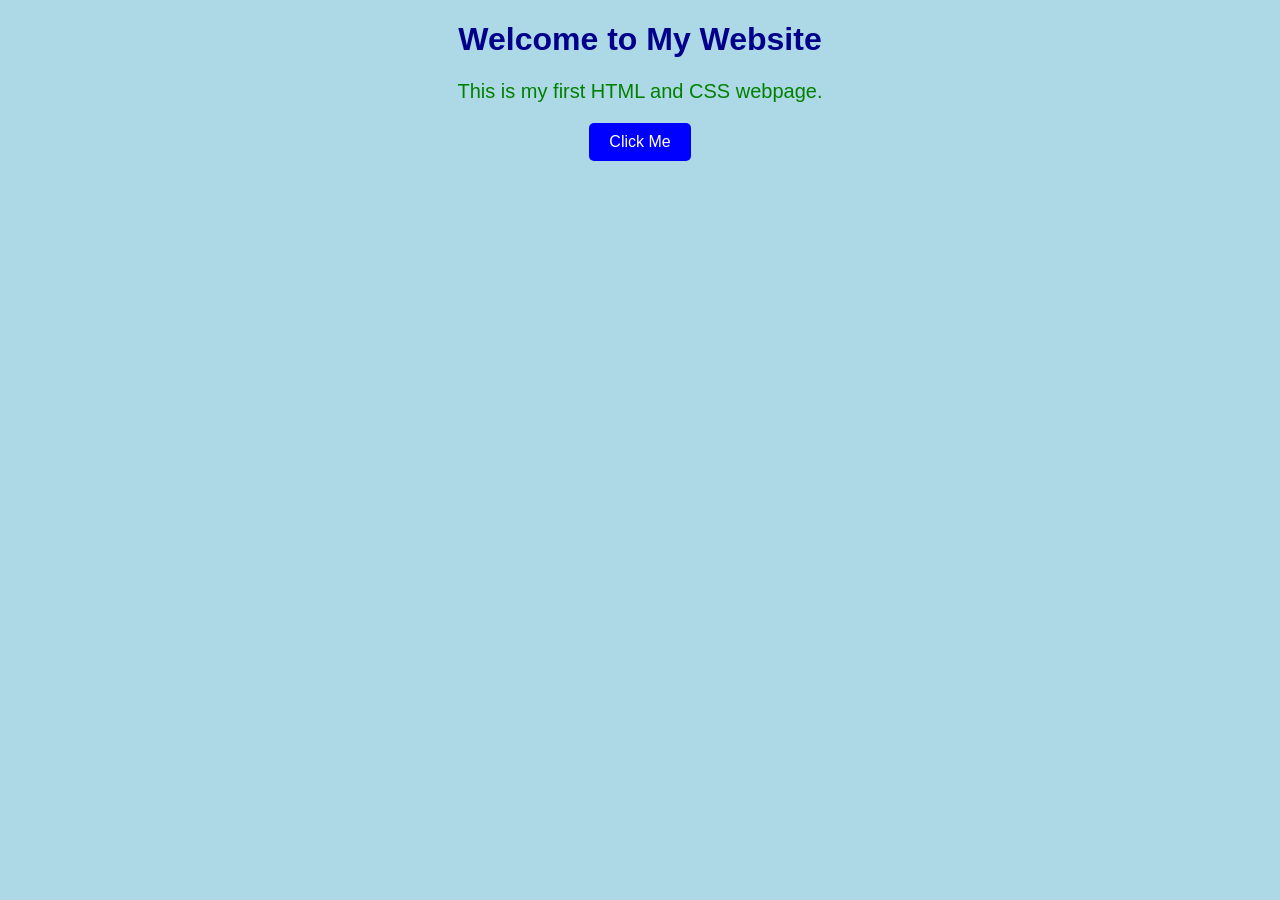
==== index.html @ c01a6b83 "first commit" ====
<!DOCTYPE html>
<html lang="en">
<head>
    <meta charset="UTF-8">
    <meta name="viewport" content="width=device-width, initial-scale=1.0">
    <title>My First Web Page</title>

    <!-- Link CSS File -->
    <link rel="stylesheet" href="style.css">
</head>
<body>

    <h1>Welcome to My Website</h1>

    <p>This is my first HTML and CSS webpage.</p>

    <button>Click Me</button>

</body>
</html>
---- style.css ----
/* Body Style */
body {
    background-color: lightblue;
    font-family: Arial, sans-serif;
    text-align: center;
}

/* Heading Style */
h1 {
    color: darkblue;
}

/* Paragraph Style */
p {
    color: green;
    font-size: 20px;
}

/* Button Style */
button {
    background-color: blue;
    color: white;
    padding: 10px 20px;
    border: none;
    border-radius: 5px;
    font-size: 16px;
    cursor: pointer;
}

/* Button Hover Effect */
button:hover {
    background-color: darkblue;
}
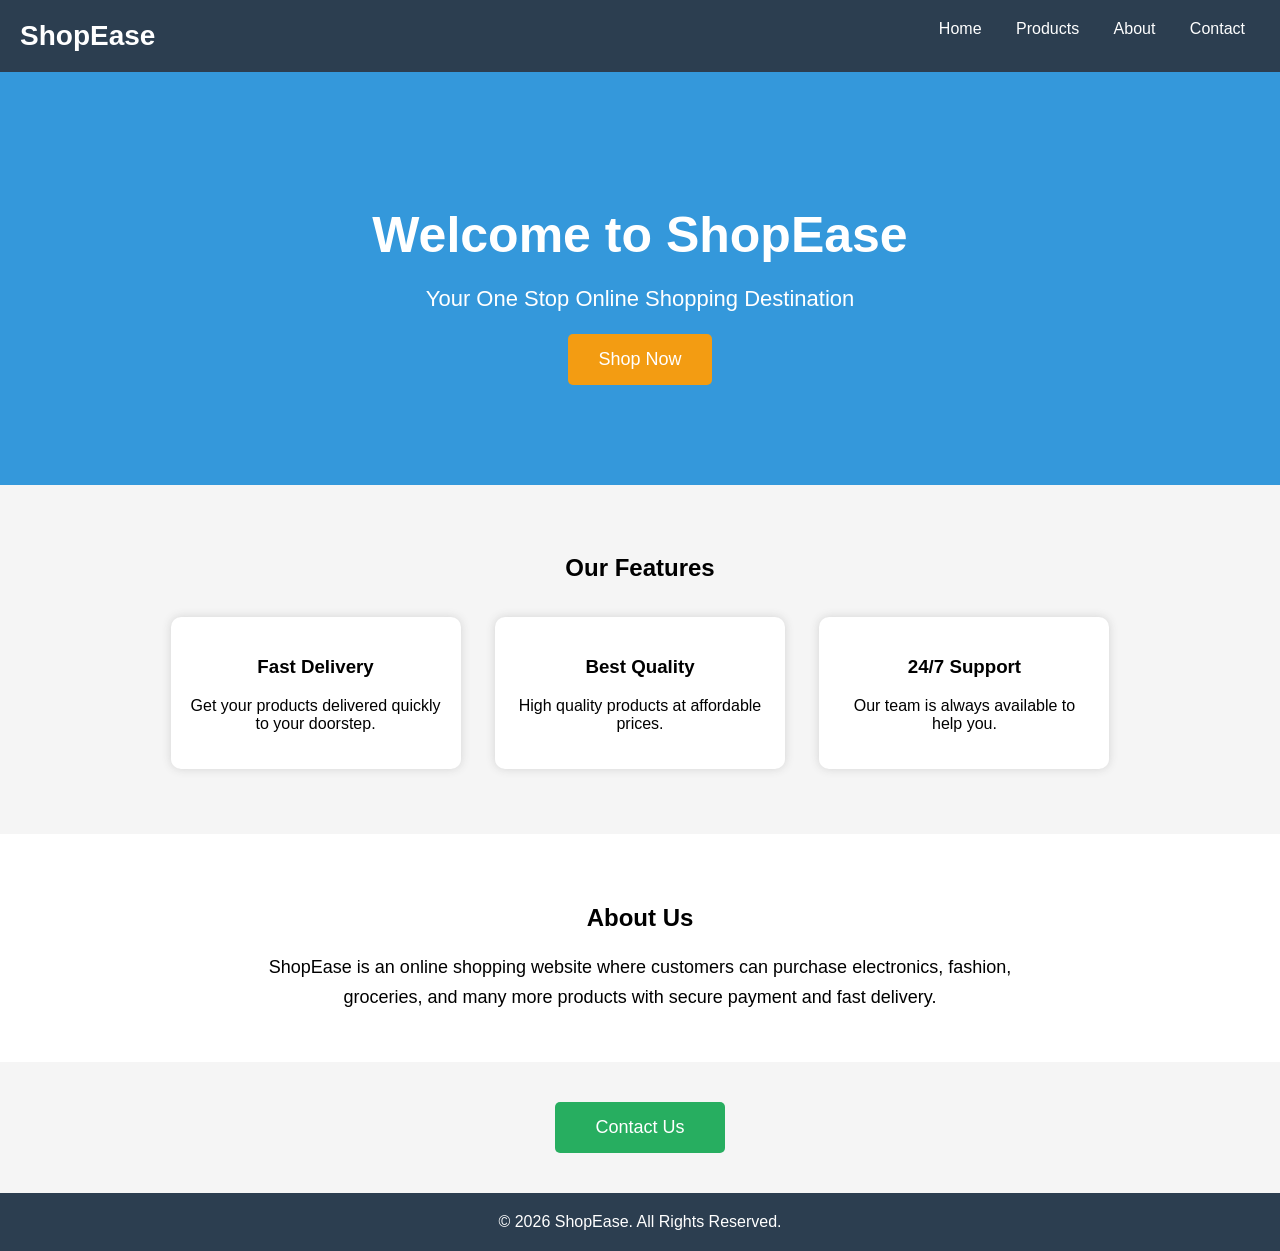
==== commit 6f7da32d: "created home page" ====
--- a/index.html
+++ b/index.html
@@ -1,20 +1,92 @@
 <!DOCTYPE html>
-<html lang="en">
+<html>
 <head>
-    <meta charset="UTF-8">
-    <meta name="viewport" content="width=device-width, initial-scale=1.0">
-    <title>My First Web Page</title>
+    <title>Online Shopping System</title>
+</head>
 
-    <!-- Link CSS File -->
-    <link rel="stylesheet" href="style.css">
-</head>
-<body>
+<body style="margin:0;font-family:Arial,Helvetica,sans-serif;background-color:#f5f5f5;">
 
-    <h1>Welcome to My Website</h1>
+    <!-- Navigation Bar -->
+    <div style="background-color:#2c3e50;padding:20px;">
+        <span style="color:white;font-size:28px;font-weight:bold;">
+            ShopEase
+        </span>
 
-    <p>This is my first HTML and CSS webpage.</p>
+        <span style="float:right;">
+            <a href="#" style="color:white;text-decoration:none;margin:15px;">Home</a>
+            <a href="#" style="color:white;text-decoration:none;margin:15px;">Products</a>
+            <a href="#" style="color:white;text-decoration:none;margin:15px;">About</a>
+            <a href="#" style="color:white;text-decoration:none;margin:15px;">Contact</a>
+        </span>
+    </div>
 
-    <button>Click Me</button>
+    <!-- Hero Section -->
+    <div style="background-color:#3498db;color:white;text-align:center;padding:100px 20px;">
+
+        <h1 style="font-size:50px;margin-bottom:10px;">
+            Welcome to ShopEase
+        </h1>
+
+        <p style="font-size:22px;">
+            Your One Stop Online Shopping Destination
+        </p>
+
+        <button style="padding:15px 30px;background-color:#f39c12;color:white;border:none;font-size:18px;border-radius:5px;cursor:pointer;">
+            Shop Now
+        </button>
+
+    </div>
+
+    <!-- Features Section -->
+    <div style="padding:50px;text-align:center;">
+
+        <h2>Our Features</h2>
+
+        <div style="display:inline-block;width:250px;background:white;padding:20px;margin:15px;border-radius:10px;box-shadow:0px 0px 10px lightgray;">
+            <h3>Fast Delivery</h3>
+            <p>Get your products delivered quickly to your doorstep.</p>
+        </div>
+
+        <div style="display:inline-block;width:250px;background:white;padding:20px;margin:15px;border-radius:10px;box-shadow:0px 0px 10px lightgray;">
+            <h3>Best Quality</h3>
+            <p>High quality products at affordable prices.</p>
+        </div>
+
+        <div style="display:inline-block;width:250px;background:white;padding:20px;margin:15px;border-radius:10px;box-shadow:0px 0px 10px lightgray;">
+            <h3>24/7 Support</h3>
+            <p>Our team is always available to help you.</p>
+        </div>
+
+    </div>
+
+    <!-- About Section -->
+    <div style="background-color:white;padding:50px;text-align:center;">
+
+        <h2>About Us</h2>
+
+        <p style="font-size:18px;width:70%;margin:auto;line-height:30px;">
+            ShopEase is an online shopping website where customers can
+            purchase electronics, fashion, groceries, and many more
+            products with secure payment and fast delivery.
+        </p>
+
+    </div>
+
+    <!-- Contact Button -->
+    <div style="text-align:center;padding:40px;">
+
+        <button style="padding:15px 40px;background-color:#27ae60;color:white;border:none;font-size:18px;border-radius:5px;">
+            Contact Us
+        </button>
+
+    </div>
+
+    <!-- Footer -->
+    <div style="background-color:#2c3e50;color:white;text-align:center;padding:20px;">
+
+        © 2026 ShopEase. All Rights Reserved.
+
+    </div>
 
 </body>
-</html>+</html>
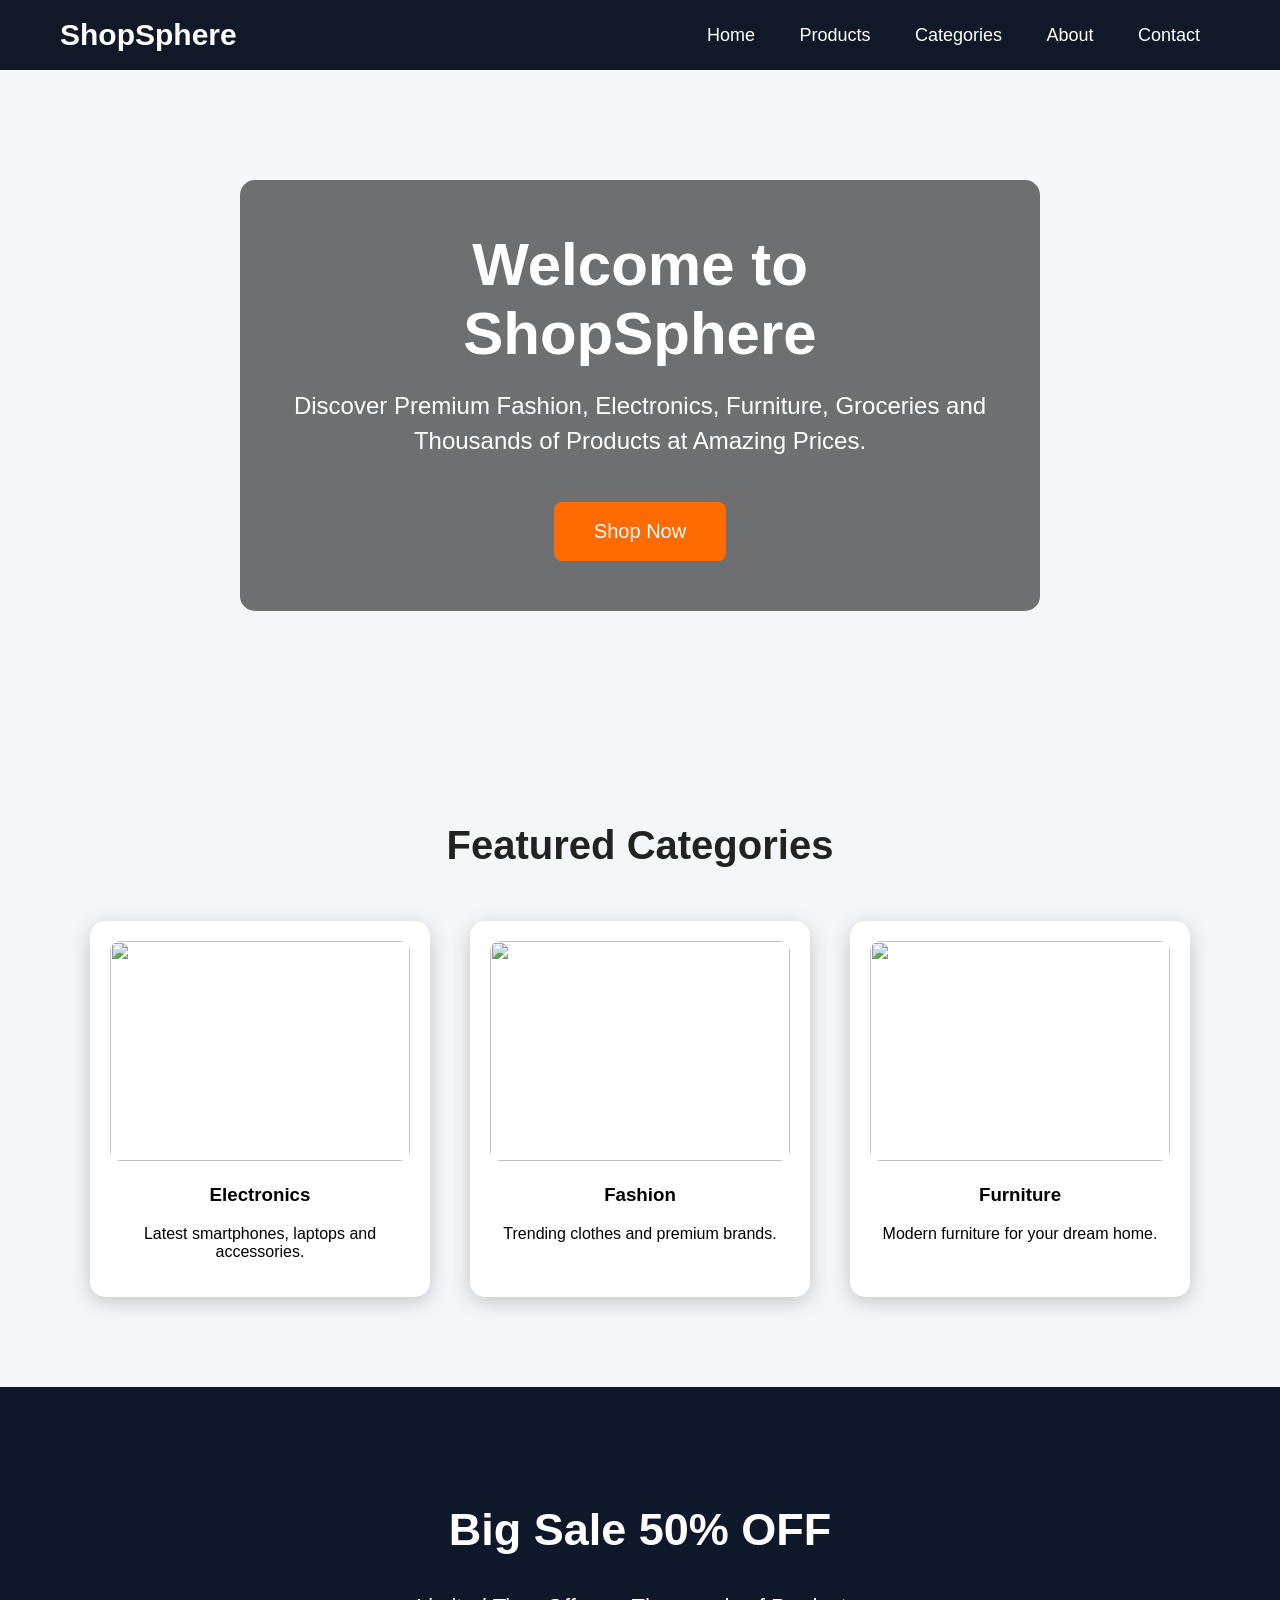
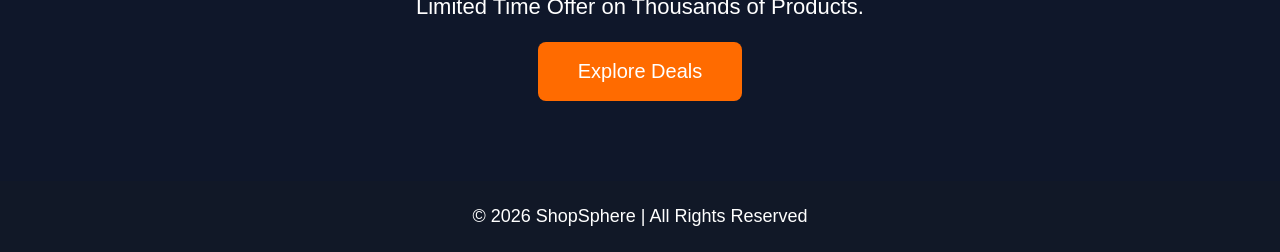
==== commit 529a00f2: "created home page" ====
--- a/index.html
+++ b/index.html
@@ -1,92 +1,157 @@
 <!DOCTYPE html>
-<html>
+<html lang="en">
 <head>
-    <title>Online Shopping System</title>
+<meta charset="UTF-8">
+<meta name="viewport" content="width=device-width, initial-scale=1.0">
+<title>ShopSphere</title>
 </head>
 
-<body style="margin:0;font-family:Arial,Helvetica,sans-serif;background-color:#f5f5f5;">
+<body style="margin:0;font-family:Segoe UI,Arial,sans-serif;background:#f4f6f9;">
 
-    <!-- Navigation Bar -->
-    <div style="background-color:#2c3e50;padding:20px;">
-        <span style="color:white;font-size:28px;font-weight:bold;">
-            ShopEase
-        </span>
+<!-- Navigation -->
+<div style="background:#111827;padding:18px 60px;display:flex;justify-content:space-between;align-items:center;">
 
-        <span style="float:right;">
-            <a href="#" style="color:white;text-decoration:none;margin:15px;">Home</a>
-            <a href="#" style="color:white;text-decoration:none;margin:15px;">Products</a>
-            <a href="#" style="color:white;text-decoration:none;margin:15px;">About</a>
-            <a href="#" style="color:white;text-decoration:none;margin:15px;">Contact</a>
-        </span>
+    <div style="color:white;font-size:30px;font-weight:bold;">
+        ShopSphere
     </div>
 
-    <!-- Hero Section -->
-    <div style="background-color:#3498db;color:white;text-align:center;padding:100px 20px;">
-
-        <h1 style="font-size:50px;margin-bottom:10px;">
-            Welcome to ShopEase
-        </h1>
-
-        <p style="font-size:22px;">
-            Your One Stop Online Shopping Destination
-        </p>
-
-        <button style="padding:15px 30px;background-color:#f39c12;color:white;border:none;font-size:18px;border-radius:5px;cursor:pointer;">
-            Shop Now
-        </button>
-
+    <div>
+        <a href="#" style="color:white;text-decoration:none;margin:20px;font-size:18px;">Home</a>
+        <a href="#" style="color:white;text-decoration:none;margin:20px;font-size:18px;">Products</a>
+        <a href="#" style="color:white;text-decoration:none;margin:20px;font-size:18px;">Categories</a>
+        <a href="#" style="color:white;text-decoration:none;margin:20px;font-size:18px;">About</a>
+        <a href="#" style="color:white;text-decoration:none;margin:20px;font-size:18px;">Contact</a>
     </div>
 
-    <!-- Features Section -->
-    <div style="padding:50px;text-align:center;">
+</div>
 
-        <h2>Our Features</h2>
+<!-- Hero Section -->
 
-        <div style="display:inline-block;width:250px;background:white;padding:20px;margin:15px;border-radius:10px;box-shadow:0px 0px 10px lightgray;">
-            <h3>Fast Delivery</h3>
-            <p>Get your products delivered quickly to your doorstep.</p>
-        </div>
+<div style="
+height:650px;
+background-image:url('https://images.unsplash.com/photo-1441986300917-64674bd600d8?auto=format&fit=crop&w=1600&q=80');
+background-size:cover;
+background-position:center;
+display:flex;
+align-items:center;
+justify-content:center;
+">
 
-        <div style="display:inline-block;width:250px;background:white;padding:20px;margin:15px;border-radius:10px;box-shadow:0px 0px 10px lightgray;">
-            <h3>Best Quality</h3>
-            <p>High quality products at affordable prices.</p>
-        </div>
+<div style="
+background:rgba(0,0,0,0.55);
+padding:50px;
+border-radius:15px;
+text-align:center;
+color:white;
+width:700px;
+">
 
-        <div style="display:inline-block;width:250px;background:white;padding:20px;margin:15px;border-radius:10px;box-shadow:0px 0px 10px lightgray;">
-            <h3>24/7 Support</h3>
-            <p>Our team is always available to help you.</p>
-        </div>
+<h1 style="font-size:60px;margin:0;">
+Welcome to ShopSphere
+</h1>
 
-    </div>
+<p style="font-size:24px;margin-top:20px;line-height:35px;">
+Discover Premium Fashion, Electronics, Furniture,
+Groceries and Thousands of Products at Amazing Prices.
+</p>
 
-    <!-- About Section -->
-    <div style="background-color:white;padding:50px;text-align:center;">
+<button style="
+padding:18px 40px;
+background:#ff6b00;
+color:white;
+border:none;
+border-radius:8px;
+font-size:20px;
+cursor:pointer;
+margin-top:20px;
+">
+Shop Now
+</button>
 
-        <h2>About Us</h2>
+</div>
 
-        <p style="font-size:18px;width:70%;margin:auto;line-height:30px;">
-            ShopEase is an online shopping website where customers can
-            purchase electronics, fashion, groceries, and many more
-            products with secure payment and fast delivery.
-        </p>
+</div>
 
-    </div>
+<!-- Featured Categories -->
 
-    <!-- Contact Button -->
-    <div style="text-align:center;padding:40px;">
+<div style="padding:70px;">
 
-        <button style="padding:15px 40px;background-color:#27ae60;color:white;border:none;font-size:18px;border-radius:5px;">
-            Contact Us
-        </button>
+<h2 style="text-align:center;font-size:40px;color:#222;">
+Featured Categories
+</h2>
 
-    </div>
+<div style="display:flex;justify-content:space-around;flex-wrap:wrap;">
 
-    <!-- Footer -->
-    <div style="background-color:#2c3e50;color:white;text-align:center;padding:20px;">
+<div style="background:white;width:300px;padding:20px;border-radius:15px;box-shadow:0 5px 20px rgba(0,0,0,.2);margin:20px;text-align:center;">
 
-        © 2026 ShopEase. All Rights Reserved.
+<img src="https://images.unsplash.com/photo-1511707171634-5f897ff02aa9?auto=format&fit=crop&w=500&q=80"
+style="width:100%;border-radius:10px;height:220px;object-fit:cover;">
 
-    </div>
+<h3>Electronics</h3>
+
+<p>Latest smartphones, laptops and accessories.</p>
+
+</div>
+
+<div style="background:white;width:300px;padding:20px;border-radius:15px;box-shadow:0 5px 20px rgba(0,0,0,.2);margin:20px;text-align:center;">
+
+<img src="https://images.unsplash.com/photo-1483985988355-763728e1935b?auto=format&fit=crop&w=500&q=80"
+style="width:100%;border-radius:10px;height:220px;object-fit:cover;">
+
+<h3>Fashion</h3>
+
+<p>Trending clothes and premium brands.</p>
+
+</div>
+
+<div style="background:white;width:300px;padding:20px;border-radius:15px;box-shadow:0 5px 20px rgba(0,0,0,.2);margin:20px;text-align:center;">
+
+<img src="https://images.unsplash.com/photo-1505693416388-ac5ce068fe85?auto=format&fit=crop&w=500&q=80"
+style="width:100%;border-radius:10px;height:220px;object-fit:cover;">
+
+<h3>Furniture</h3>
+
+<p>Modern furniture for your dream home.</p>
+
+</div>
+
+</div>
+
+</div>
+
+<!-- Offer Section -->
+
+<div style="background:#0f172a;color:white;padding:80px;text-align:center;">
+
+<h2 style="font-size:45px;">
+Big Sale 50% OFF
+</h2>
+
+<p style="font-size:22px;">
+Limited Time Offer on Thousands of Products.
+</p>
+
+<button style="
+padding:18px 40px;
+background:#ff6b00;
+border:none;
+color:white;
+font-size:20px;
+border-radius:8px;
+cursor:pointer;
+">
+Explore Deals
+</button>
+
+</div>
+
+<!-- Footer -->
+
+<div style="background:#111827;color:white;padding:25px;text-align:center;font-size:18px;">
+
+© 2026 ShopSphere | All Rights Reserved
+
+</div>
 
 </body>
 </html>
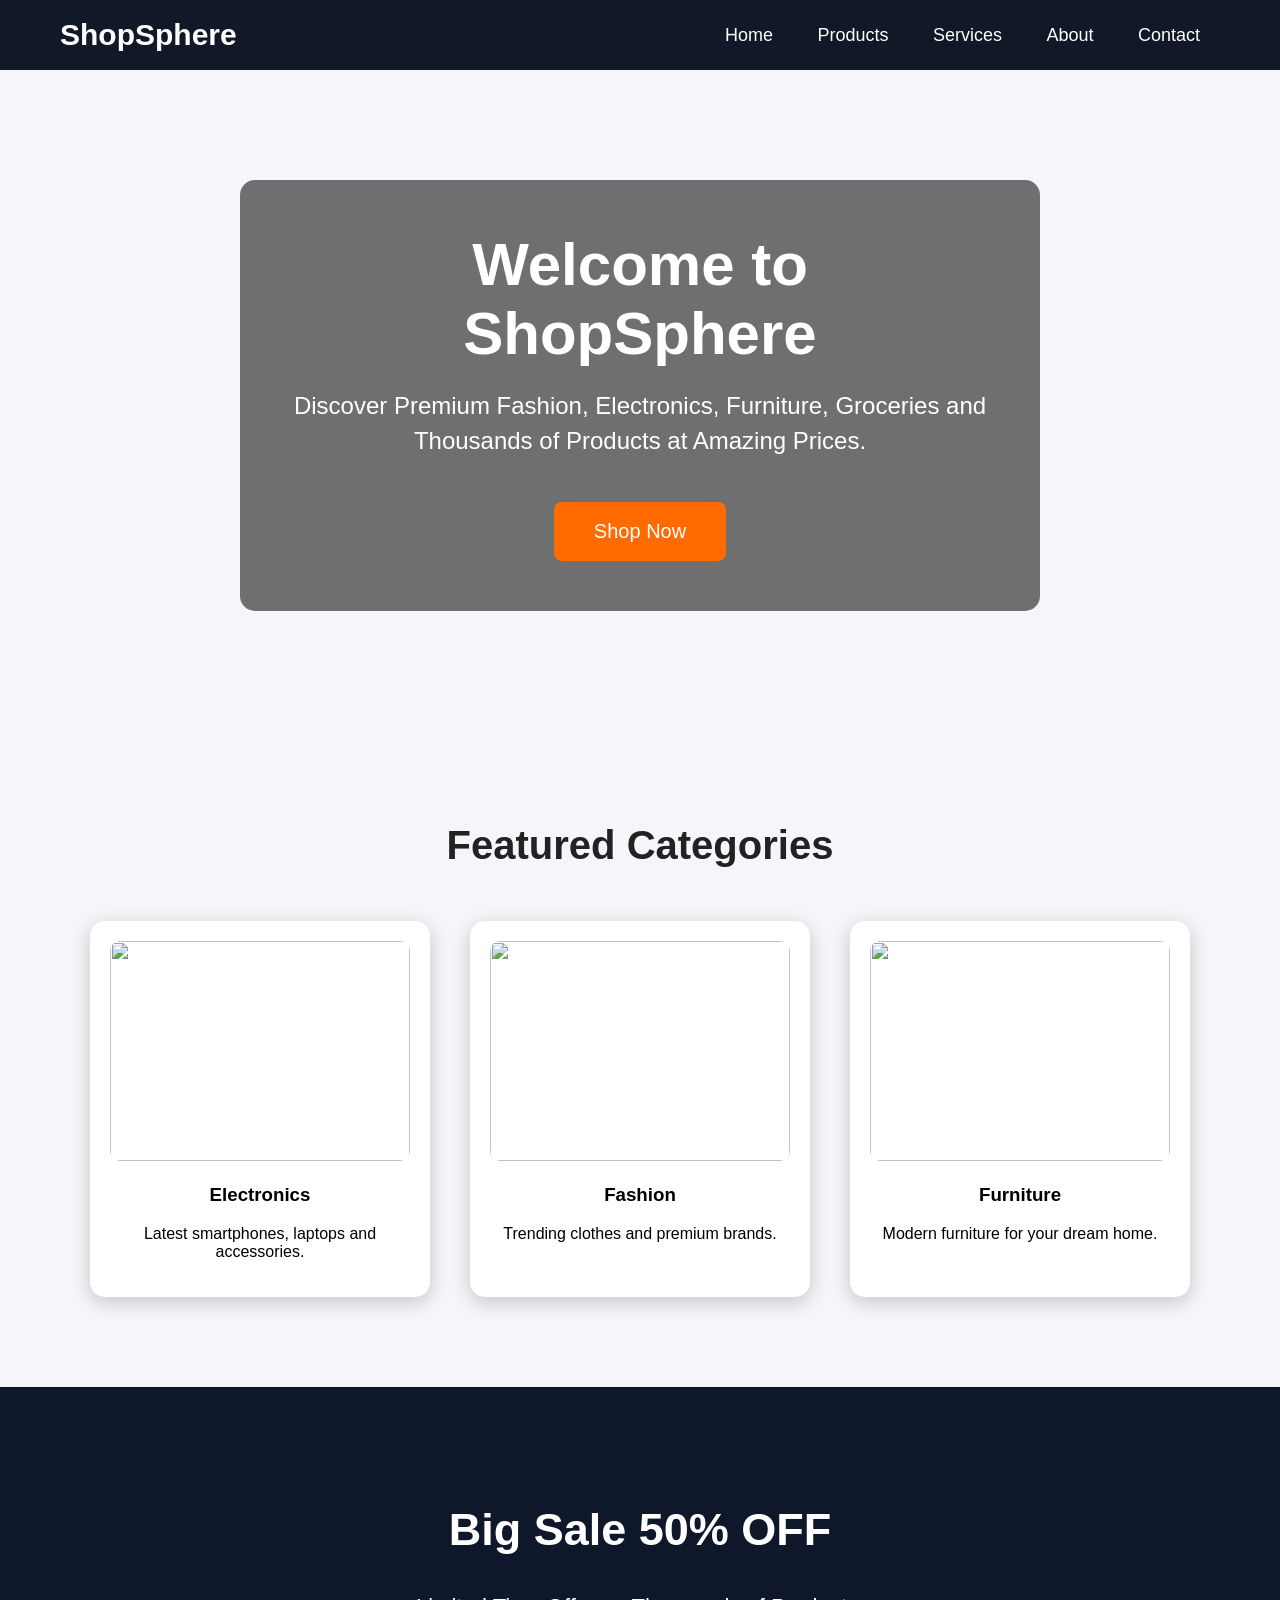
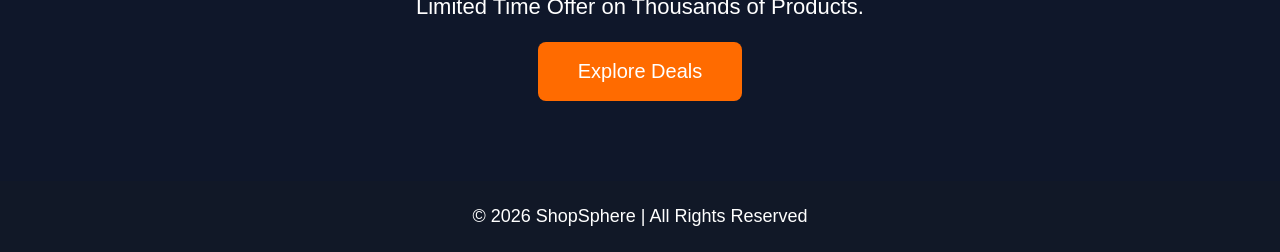
==== commit fc2598ef: "created home page" ====
--- a/index.html
+++ b/index.html
@@ -18,8 +18,8 @@
     <div>
         <a href="#" style="color:white;text-decoration:none;margin:20px;font-size:18px;">Home</a>
         <a href="#" style="color:white;text-decoration:none;margin:20px;font-size:18px;">Products</a>
-        <a href="#" style="color:white;text-decoration:none;margin:20px;font-size:18px;">Categories</a>
-        <a href="#" style="color:white;text-decoration:none;margin:20px;font-size:18px;">About</a>
+        <a href="service.html" style="color:white;text-decoration:none;margin:20px;font-size:18px;">Services</a>
+        <a href="about.html" style="color:white;text-decoration:none;margin:20px;font-size:18px;">About</a>
         <a href="#" style="color:white;text-decoration:none;margin:20px;font-size:18px;">Contact</a>
     </div>
 
